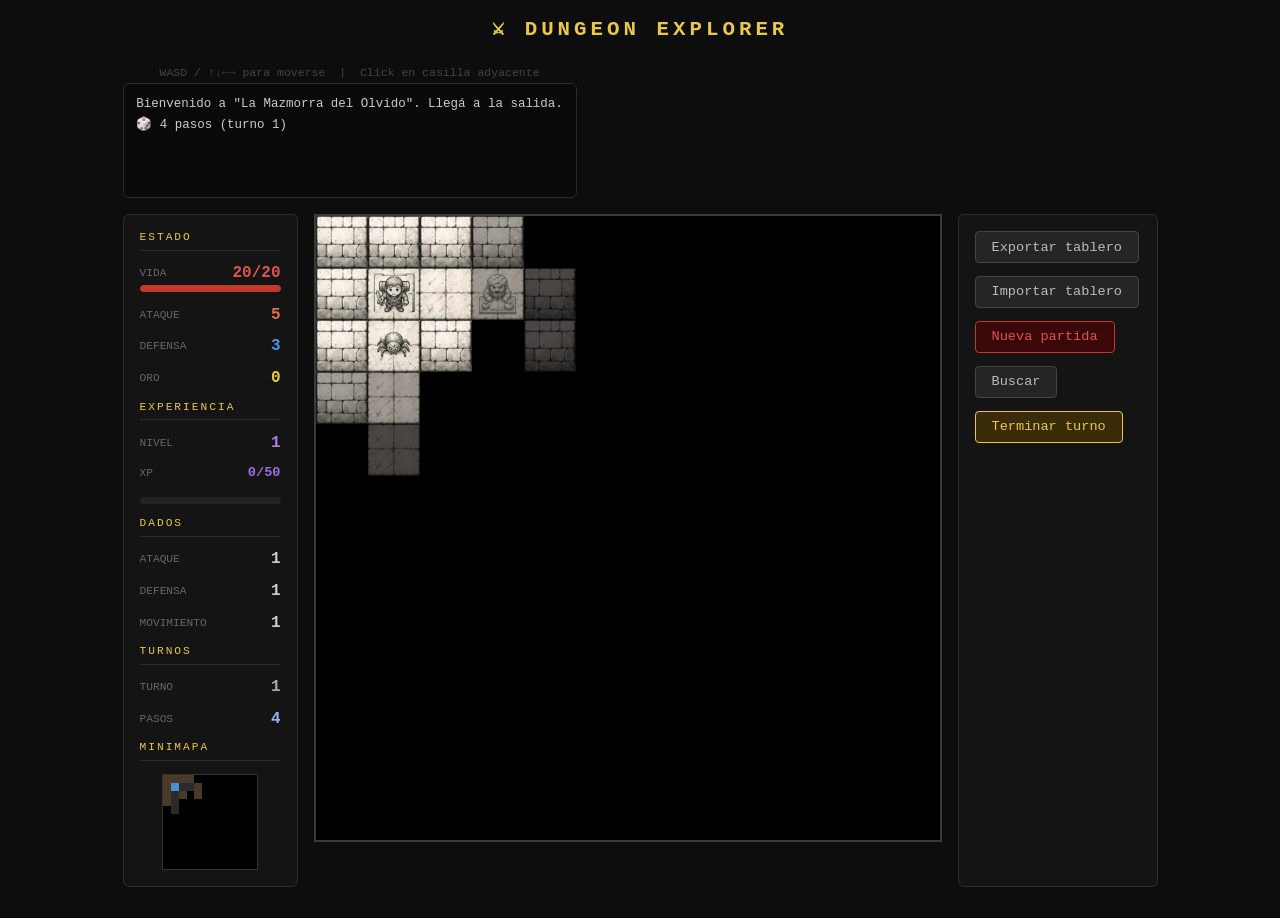
==== dungeon/index.html @ 42df68a1 "style(dungeon): Modificar layout Colocar los botones a la derecha del mapa en una columna." ====
<!DOCTYPE html>
<html lang="es">
<head>
<meta charset="UTF-8">
<meta name="viewport" content="width=device-width, initial-scale=1">
<title>Dungeon Explorer</title>
<link rel="stylesheet" href="css/style.css">
</head>
<body>

<h1>⚔ Dungeon Explorer</h1>

<div id="layout">

  <div id="header">
    <div id="log-wrap">
      <div id="controls">
        WASD / ↑↓←→ para moverse &nbsp;|&nbsp; Click en casilla adyacente
      </div>
      <div id="log"></div>
    </div>   
  </div>

  <div id="content">
    <div id="hud">
      <div class="hud-title">Estado</div>
      <div>
        <div class="stat-row">
          <span class="stat-label">Vida</span>
          <span class="stat-value" id="stat-hp-val">20/20</span>
        </div>
        <div class="bar-wrap"><div class="bar bar-hp" id="bar-hp" style="width:100%"></div></div>
      </div>
      <div class="stat-row"><span class="stat-label">Ataque</span><span class="stat-value" id="stat-atk-val">5</span></div>
      <div class="stat-row"><span class="stat-label">Defensa</span><span class="stat-value" id="stat-def-val">3</span></div>
      <div class="stat-row"><span class="stat-label">Oro</span><span class="stat-value" id="stat-gold-val">0</span></div>

      <div class="hud-title">Experiencia</div>
      <div class="stat-row"><span class="stat-label">Nivel</span><span class="stat-value" id="stat-level-val">1</span></div>
      <div class="stat-row">
        <span class="stat-label">XP</span>
        <span class="stat-value stat-xp" id="stat-xp-val">0/50</span>
      </div>
      <div class="bar-wrap"><div class="bar bar-xp" id="bar-xp" style="width:0%"></div></div>

      <div class="hud-title">Dados</div>
      <div class="stat-row">
        <span class="stat-label">Ataque</span>
        <span class="stat-value" id="stat-dice-atk">0</span>
      </div>
      <div class="stat-row">
        <span class="stat-label">Defensa</span>
        <span class="stat-value" id="stat-dice-def">0</span>
      </div>
      <div class="stat-row">
        <span class="stat-label">Movimiento</span>
        <span class="stat-value" id="stat-dice-mov">0</span>
      </div>

      <div class="hud-title">Turnos</div>
      <div class="stat-row"><span class="stat-label">Turno</span><span class="stat-value" id="stat-turns-val">0</span></div>
      <div class="stat-row"><span class="stat-label">Pasos</span><span class="stat-value" id="stat-steps-val">0</span></div>

      <div class="hud-title">Minimapa</div>
      <canvas id="minimap" width="12" height="12"></canvas>
    </div>

    <div>
      <div id="board" tabindex="0"></div>
    </div>

    <div id="io-bar">
      <button id="btn-export">Exportar tablero</button>
      <label><button id="btn-import-trigger">Importar tablero</button></label>
      <input type="file" id="file-import" accept=".json">
      <button class="danger" id="btn-restart">Nueva partida</button>
      <button id="btn-search">Buscar</button>
      <button id="btn-end-turn" class="primary">Terminar turno</button>
    </div>
  </div>  
</div>

<div id="overlay">
  <div id="modal">
    <h2 id="modal-title">Título</h2>
    <p id="modal-body">Cuerpo</p>
    <div id="modal-btns"></div>
  </div>
</div>

<script type="module" src="js/main.js"></script>
</body>
</html>
---- dungeon/css/style.css ----
*{box-sizing:border-box;margin:0;padding:0}

body{
  background:#0d0d0d;color:#ccc;font-family:monospace;
  display:flex;flex-direction:column;align-items:center;
  min-height:100vh;padding:1rem;user-select:none;
}

h1{color:#e8c84a;font-size:1.3rem;letter-spacing:4px;margin-bottom:.75rem;text-transform:uppercase}

#io-bar{
  display:flex;

  background:#141414;
  border:1px solid #2e2e2e;
  border-radius:6px;
  padding:1rem;width:175px;
  gap:.85rem;

  /* margin-bottom:.75rem;
  align-items:center;
  flex-wrap:wrap;
  justify-content:center; */

  flex-direction: column;
  align-items: flex-start;
  width: 200px;  
}
#io-bar input[type="file"]{display:none}

#layout{
  display:flex;gap:1rem;align-items:flex-start;flex-wrap:wrap;justify-content:center;
  flex-direction: column;
}

#header {
  display: flex;
  width: stretch;
}

#content {
  display: flex;
  gap: 1rem;
}

/* BOARD */
#board{display:grid;border:2px solid #3a3a3a;background:#000;outline:none}

.cell{
  width:52px;height:52px;position:relative;overflow:hidden;
  cursor:pointer;transition:filter .1s;
}
.cell:hover{filter:brightness(1.2)}
.cell.wall{cursor:default}
.cell.wall:hover{filter:none}

.cell-bg,.cell-entity{position:absolute;inset:0;width:100%;height:100%}
.cell-entity{display:flex;align-items:center;justify-content:center}
.cell-entity img {width:80%;height:80%}

/* fog states */
.cell.fog .cell-bg,.cell.fog .cell-entity{visibility:hidden}
.cell.fog{background:#000}
.cell.dim .cell-entity{opacity:var(--entity-opacity, .5)}
.cell.dim::after{content:'';position:absolute;inset:0;background:rgba(0,0,0,var(--overlay-opacity, .45));pointer-events:none}

/* HUD */
#hud{
  background:#141414;border:1px solid #2e2e2e;border-radius:6px;
  padding:1rem;width:175px;display:flex;flex-direction:column;gap:.85rem;
}
.hud-title{color:#e8c84a;font-size:.7rem;letter-spacing:2px;text-transform:uppercase;border-bottom:1px solid #2a2a2a;padding-bottom:.4rem}
.stat-row{display:flex;justify-content:space-between;align-items:center}
.stat-label{color:#666;font-size:.7rem;text-transform:uppercase}
.stat-value{font-size:1rem;font-weight:bold}
.bar-wrap{background:#222;height:7px;border-radius:4px;overflow:hidden;margin-top:3px}
.bar{height:100%;border-radius:4px;transition:width .3s}
.bar-hp{background:#c0392b}
.bar-xp{background:#7b52e0}
#stat-hp-val{color:#e05252}
#stat-gold-val{color:#e8c84a}
#stat-level-val{color:#b07de8}
.stat-xp{color:#9a6de0;font-size:.85rem}
#stat-atk-val{color:#e07052}
#stat-def-val{color:#5090e0}
#stat-turns-val{color:#aaa}
#stat-steps-val{color:#8ab4f8}
#minimap{width:96px;height:96px;image-rendering:pixelated;border:1px solid #333;align-self:center}

/* LOG */
#log-wrap{width:100%}
#log{
  background:#0a0a0a;border:1px solid #2a2a2a;border-radius:6px;
  padding:.6rem .8rem;height:115px;overflow-y:auto;
  font-size:.78rem;line-height:1.7;
}
.le{color:#888}
.le.combat{color:#e05252}
.le.loot{color:#e8c84a}
.le.ok{color:#52c88a}
.le.danger{color:#ff6b35}
.le.sys{color:#5090e0}
.le.dead{color:#ff0000;font-weight:bold}

/* MODAL */
#overlay{
  display:none;position:fixed;inset:0;background:rgba(0,0,0,.82);
  align-items:center;justify-content:center;z-index:50;
}
#overlay.on{display:flex}
#modal{
  background:#161616;border:2px solid #3a3a3a;border-radius:8px;
  padding:2rem;text-align:center;max-width:340px;width:90%;
}
#modal h2{color:#e8c84a;margin-bottom:.75rem;letter-spacing:2px}
#modal p{color:#aaa;line-height:1.7;margin-bottom:1.25rem;font-size:.9rem}
#modal-btns{display:flex;gap:.5rem;justify-content:center;flex-wrap:wrap}

button{
  background:#252525;border:1px solid #444;color:#bbb;
  padding:.45rem 1rem;border-radius:4px;cursor:pointer;
  font-family:monospace;font-size:.85rem;transition:background .15s,border-color .15s;
}
button:hover{background:#333;border-color:#777;color:#fff}
button.primary{background:#3a2c08;border-color:#e8c84a;color:#e8c84a}
button.primary:hover{background:#4a3a10}
button.danger{background:#3a0808;border-color:#c0392b;color:#e05252}
button.danger:hover{background:#4a1010}

#controls{margin-top:.6rem;font-size:.72rem;color:#444;text-align:center;line-height:1.8}
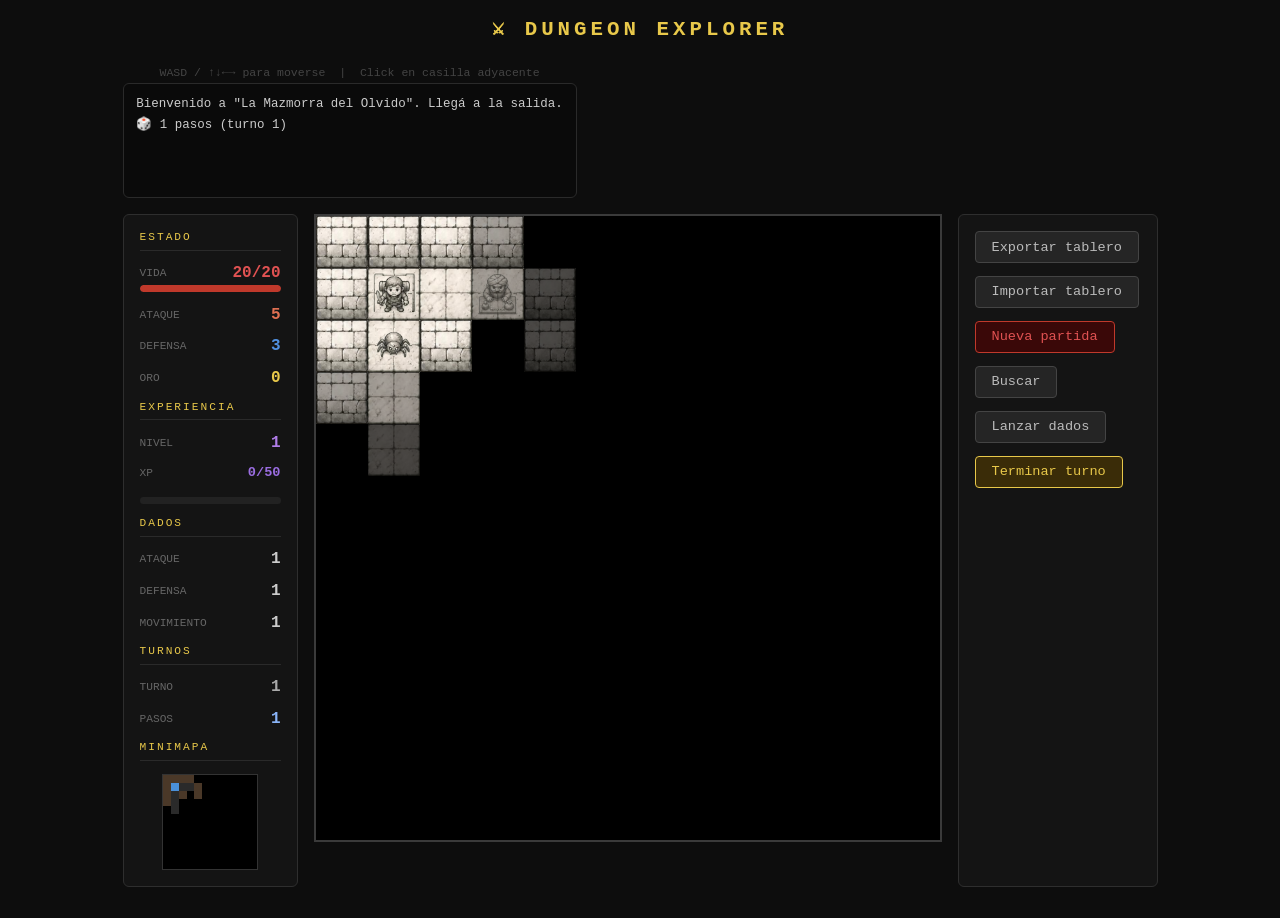
==== commit c5b51a9e: "feat(dungeon): Terminar turno y Lanzar dados" ====
--- a/dungeon/index.html
+++ b/dungeon/index.html
@@ -75,7 +75,8 @@
       <input type="file" id="file-import" accept=".json">
       <button class="danger" id="btn-restart">Nueva partida</button>
       <button id="btn-search">Buscar</button>
-      <button id="btn-end-turn" class="primary">Terminar turno</button>
+      <button id="btn-roll-dice">Lanzar dados</button>
+  <button id="btn-end-turn" class="primary">Terminar turno</button>
     </div>
   </div>  
 </div>
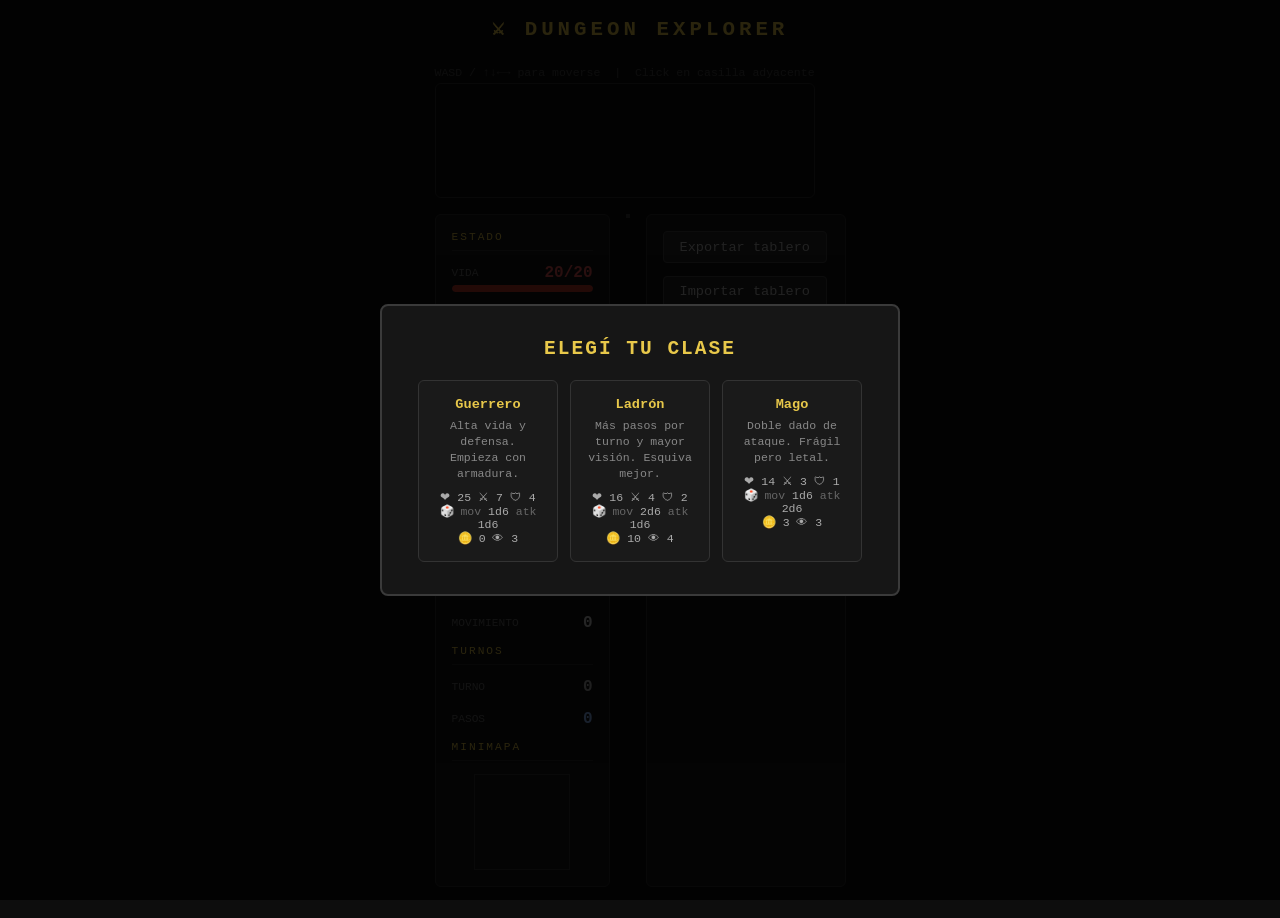
==== commit c0197063: "feat(dungeon): Elegir clase de jugador" ====
--- a/dungeon/index.html
+++ b/dungeon/index.html
@@ -89,6 +89,13 @@
   </div>
 </div>
 
+<div id="class-overlay">
+  <div id="class-modal">
+    <h2>Elegí tu clase</h2>
+    <div id="class-cards"></div>
+  </div>
+</div>
+
 <script type="module" src="js/main.js"></script>
 </body>
 </html>
--- a/dungeon/css/style.css
+++ b/dungeon/css/style.css
@@ -128,3 +128,26 @@
 button.danger:hover{background:#4a1010}
 
 #controls{margin-top:.6rem;font-size:.72rem;color:#444;text-align:center;line-height:1.8}
+
+/* CLASS SELECTOR */
+#class-overlay{
+  display:none;position:fixed;inset:0;background:rgba(0,0,0,.82);
+  align-items:center;justify-content:center;z-index:60;
+}
+#class-overlay.on{display:flex}
+#class-modal{
+  background:#161616;border:2px solid #3a3a3a;border-radius:8px;
+  padding:2rem;text-align:center;max-width:520px;width:92%;
+}
+#class-modal h2{color:#e8c84a;margin-bottom:1.25rem;letter-spacing:2px;text-transform:uppercase}
+#class-cards{display:flex;gap:.75rem;flex-wrap:wrap;justify-content:center}
+.class-card{
+  background:#1a1a1a;border:1px solid #333;border-radius:6px;
+  padding:1rem;width:140px;cursor:pointer;transition:border-color .15s,background .15s;
+  text-align:center;
+}
+.class-card:hover{background:#222;border-color:#e8c84a}
+.class-card h3{color:#e8c84a;font-size:.85rem;margin-bottom:.4rem}
+.class-card .class-desc{color:#888;font-size:.72rem;margin-bottom:.5rem;line-height:1.4}
+.class-card .class-stat{color:#aaa;font-size:.72rem}
+.class-card .class-stat span{color:#666}
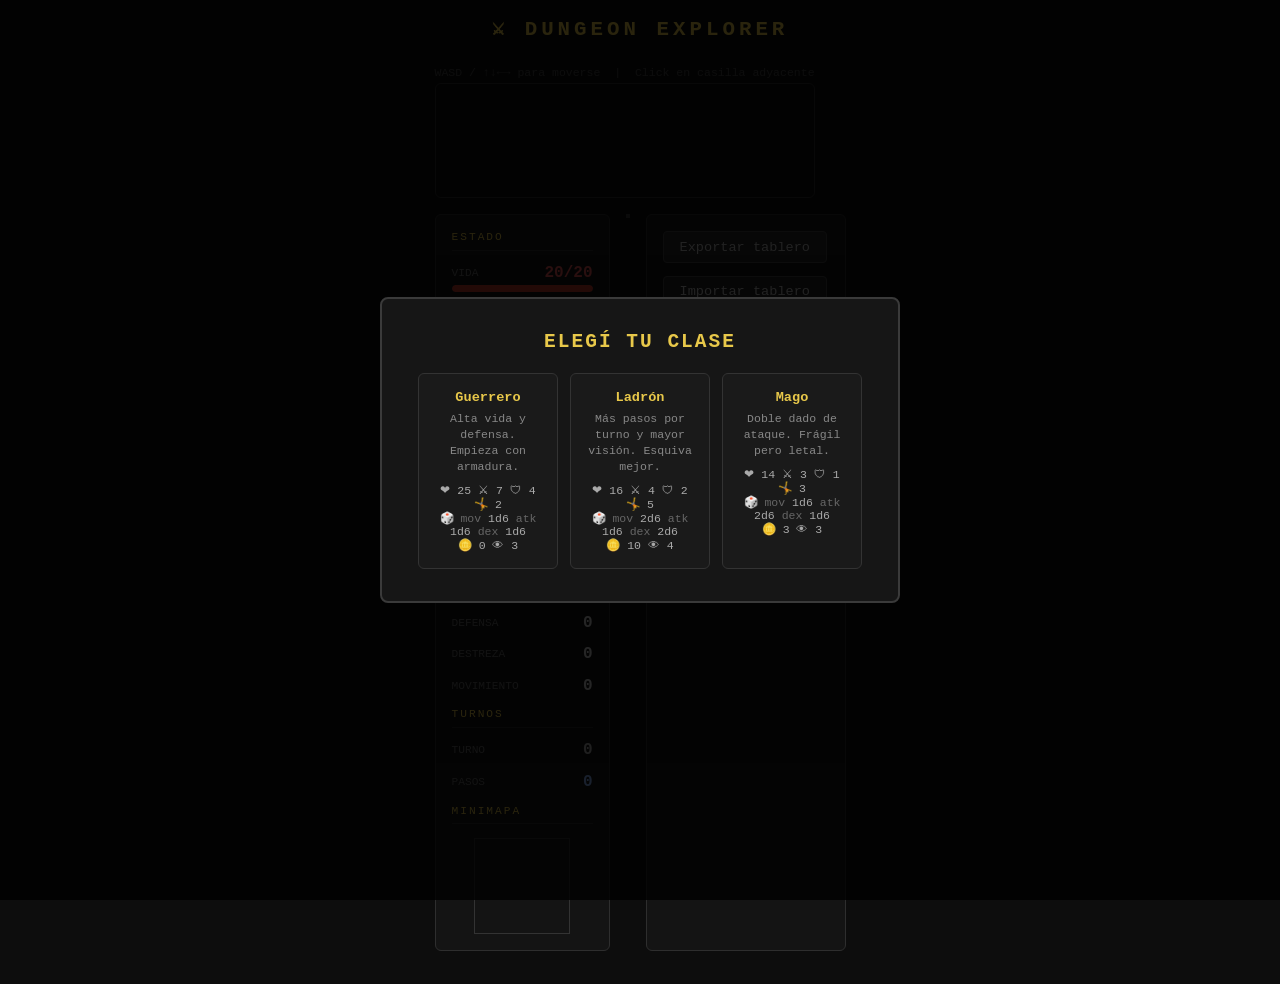
==== commit bb05fc43: "feat(dungeon): Agregar dex y dexDice a Jugador" ====
--- a/dungeon/index.html
+++ b/dungeon/index.html
@@ -33,6 +33,7 @@
       </div>
       <div class="stat-row"><span class="stat-label">Ataque</span><span class="stat-value" id="stat-atk-val">5</span></div>
       <div class="stat-row"><span class="stat-label">Defensa</span><span class="stat-value" id="stat-def-val">3</span></div>
+      <div class="stat-row"><span class="stat-label">Destreza</span><span class="stat-value" id="stat-dex-val">2</span></div>
       <div class="stat-row"><span class="stat-label">Oro</span><span class="stat-value" id="stat-gold-val">0</span></div>
 
       <div class="hud-title">Experiencia</div>
@@ -51,6 +52,10 @@
       <div class="stat-row">
         <span class="stat-label">Defensa</span>
         <span class="stat-value" id="stat-dice-def">0</span>
+      </div>
+      <div class="stat-row">
+        <span class="stat-label">Destreza</span>
+        <span class="stat-value" id="stat-dice-dex">0</span>
       </div>
       <div class="stat-row">
         <span class="stat-label">Movimiento</span>
--- a/dungeon/css/style.css
+++ b/dungeon/css/style.css
@@ -48,9 +48,9 @@
 
 .cell{
   width:52px;height:52px;position:relative;overflow:hidden;
-  cursor:pointer;transition:filter .1s;
+  cursor:pointer;
 }
-.cell:hover{filter:brightness(1.2)}
+.cell:hover{outline:1px solid rgba(255,255,255,0.12)}
 .cell.wall{cursor:default}
 .cell.wall:hover{filter:none}
 
@@ -151,3 +151,25 @@
 .class-card .class-desc{color:#888;font-size:.72rem;margin-bottom:.5rem;line-height:1.4}
 .class-card .class-stat{color:#aaa;font-size:.72rem}
 .class-card .class-stat span{color:#666}
+
+.cell.flash-dmg         { animation: flash-dmg         .4s ease-out; }
+.cell.flash-dmg-enemy   { animation: flash-dmg-enemy   .4s ease-out; }
+.cell.flash-loot        { animation: flash-loot        .4s ease-out; }
+.cell.flash-health      { animation: flash-health      .4s ease-out; }
+
+@keyframes flash-dmg {
+  0% { filter: brightness(5) saturate(3) sepia(1) hue-rotate(-20deg) drop-shadow(0 0 18px rgba(255,20,0,0.95)); }
+  100%{ filter: brightness(1) saturate(1) sepia(0) hue-rotate(0deg)  drop-shadow(0 0 0  transparent); }
+}
+@keyframes flash-dmg-enemy {
+  0% { filter: brightness(5) saturate(3) sepia(1) hue-rotate(200deg) drop-shadow(0 0 18px rgba(255,120,0,0.95)); }
+  100%{ filter: brightness(1) saturate(1) sepia(0) hue-rotate(0deg)  drop-shadow(0 0 0  transparent); }
+}
+@keyframes flash-loot {
+  0% { filter: brightness(5) saturate(3) sepia(1) hue-rotate(30deg)  drop-shadow(0 0 18px rgba(255,215,0,0.95)); }
+  100%{ filter: brightness(1) saturate(1) sepia(0) hue-rotate(0deg)  drop-shadow(0 0 0  transparent); }
+}
+@keyframes flash-health {
+  0% { filter: brightness(5) saturate(3) sepia(1) hue-rotate(280deg) drop-shadow(0 0 18px rgba(50,150,255,0.95)); }
+  100%{ filter: brightness(1) saturate(1) sepia(0) hue-rotate(0deg)  drop-shadow(0 0 0  transparent); }
+}
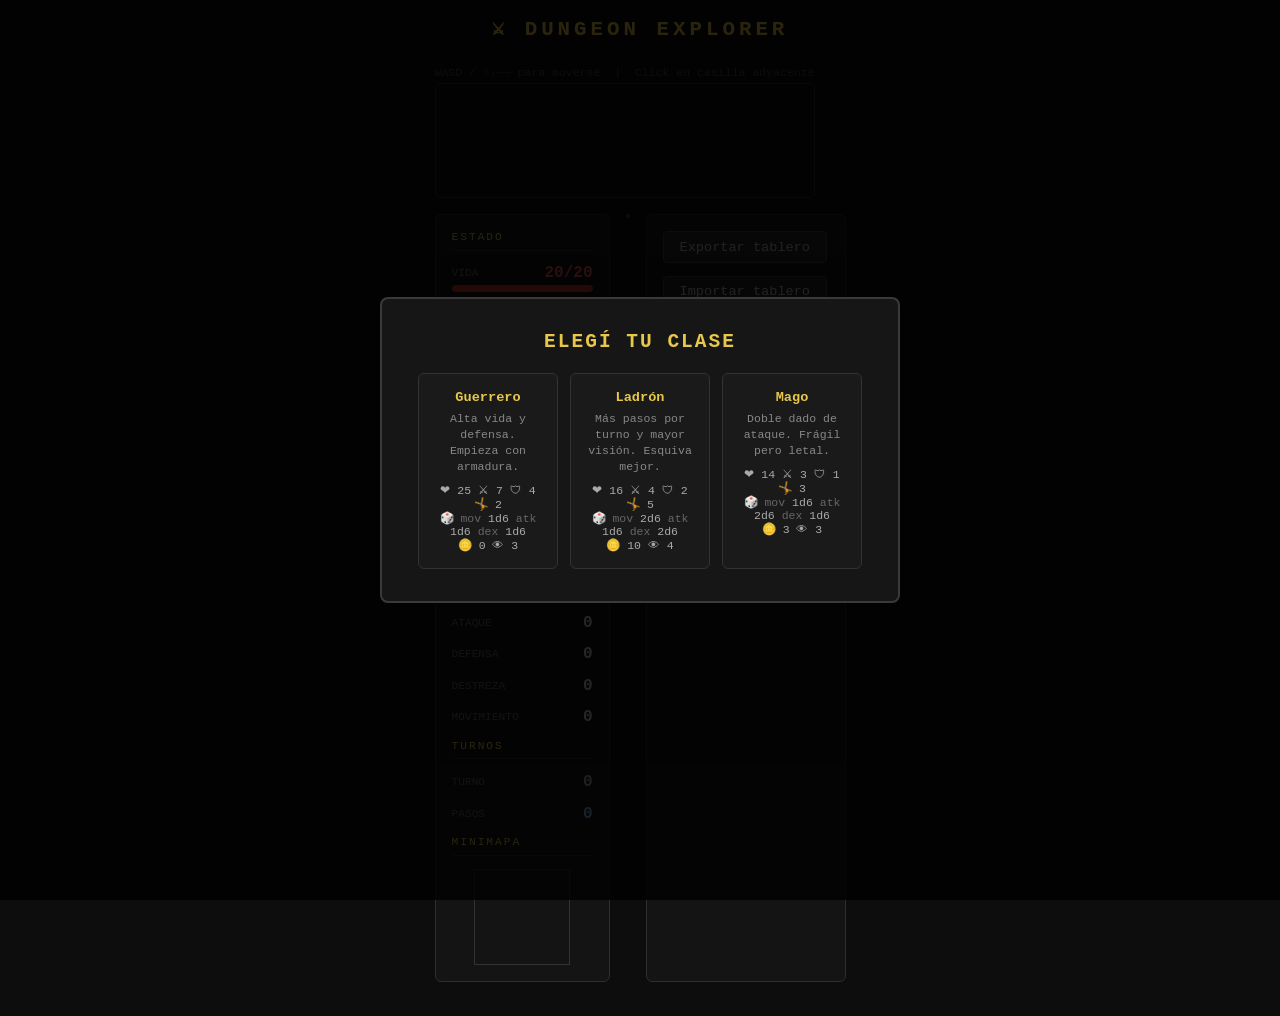
==== commit a8e20aee: "feat(dungeon): Agregar Puerta Cerrada y Llave" ====
--- a/dungeon/index.html
+++ b/dungeon/index.html
@@ -35,6 +35,7 @@
       <div class="stat-row"><span class="stat-label">Defensa</span><span class="stat-value" id="stat-def-val">3</span></div>
       <div class="stat-row"><span class="stat-label">Destreza</span><span class="stat-value" id="stat-dex-val">2</span></div>
       <div class="stat-row"><span class="stat-label">Oro</span><span class="stat-value" id="stat-gold-val">0</span></div>
+      <div class="stat-row"><span class="stat-label">Llaves</span><span class="stat-value" id="stat-keys-val">0</span></div>
 
       <div class="hud-title">Experiencia</div>
       <div class="stat-row"><span class="stat-label">Nivel</span><span class="stat-value" id="stat-level-val">1</span></div>
@@ -72,6 +73,34 @@
 
     <div>
       <div id="board" tabindex="0"></div>
+      <div id="editor-bar">
+        <div class="editor-section">
+          <div class="editor-section-title">Tiles</div>
+          <div class="palette">
+            <button data-tile="floor"    class="palette-btn active">▦ Floor</button>
+            <button data-tile="wall"     class="palette-btn">▧ Wall</button>
+            <button data-tile="exit"     class="palette-btn">🚪 Exit</button>
+            <button data-tile="entrance" class="palette-btn">🚪 Entr.</button>
+          <button data-tile="door"        class="palette-btn">🚪 Door</button>
+          <button data-tile="door_locked" class="palette-btn">🔒 Locked</button>
+        </div>
+      </div>
+      <div class="editor-section">
+        <div class="editor-section-title">Events</div>
+        <div class="palette">
+          <button data-event="enemy"    class="palette-btn">👾 Enemy</button>
+          <button data-event="treasure" class="palette-btn">💰 Chest</button>
+          <button data-event="potion"   class="palette-btn">🧪 Potion</button>
+          <button data-event="trap"     class="palette-btn">⚠ Trap</button>
+          <button data-event="npc"      class="palette-btn">🧙 NPC</button>
+          <button data-event="key"      class="palette-btn">🔑 Key</button>
+          <button data-event="__erase__" class="palette-btn erase">✕ Erase</button>
+          </div>
+        </div>
+        <div class="editor-actions">
+          <button id="btn-export-edited" class="primary">💾 Export</button>
+        </div>
+      </div>
     </div>
 
     <div id="io-bar">
@@ -81,7 +110,9 @@
       <button class="danger" id="btn-restart">Nueva partida</button>
       <button id="btn-search">Buscar</button>
       <button id="btn-roll-dice">Lanzar dados</button>
-  <button id="btn-end-turn" class="primary">Terminar turno</button>
+      <button id="btn-end-turn" class="primary">Terminar turno</button>
+      <div class="io-sep"></div>
+      <button id="btn-editor">✏️ Editor</button>
     </div>
   </div>  
 </div>
--- a/dungeon/css/style.css
+++ b/dungeon/css/style.css
@@ -79,6 +79,7 @@
 .bar-xp{background:#7b52e0}
 #stat-hp-val{color:#e05252}
 #stat-gold-val{color:#e8c84a}
+#stat-keys-val{color:#d4a050}
 #stat-level-val{color:#b07de8}
 .stat-xp{color:#9a6de0;font-size:.85rem}
 #stat-atk-val{color:#e07052}
@@ -129,6 +130,21 @@
 
 #controls{margin-top:.6rem;font-size:.72rem;color:#444;text-align:center;line-height:1.8}
 
+.io-sep{height:1px;background:#2e2e2e;width:100%;margin:.2rem 0}
+
+/* EDITOR */
+#editor-bar{display:none;background:#141414;border:1px solid #2e2e2e;border-radius:6px;padding:.75rem;margin-top:.75rem;flex-direction:column;gap:.75rem}
+#editor-bar.on{display:flex}
+#editor-bar .editor-section-title{color:#e8c84a;font-size:.7rem;letter-spacing:1px;text-transform:uppercase;border-bottom:1px solid #2a2a2a;padding-bottom:.35rem;margin-bottom:.4rem}
+#editor-bar .palette{display:flex;flex-wrap:wrap;gap:.35rem}
+#editor-bar .palette-btn{font-size:.72rem;padding:.3rem .5rem;background:#1a1a1a;border:1px solid #333;border-radius:4px;color:#888;cursor:pointer;transition:background .15s,border-color .15s,color .15s}
+#editor-bar .palette-btn:hover{background:#222;border-color:#555;color:#ccc}
+#editor-bar .palette-btn.active{border-color:#e8c84a;color:#e8c84a;background:#2a2008}
+#editor-bar .palette-btn.erase{border-color:#6b3030;color:#e06060}
+#editor-bar .palette-btn.erase.active{border-color:#e03030;color:#ff6060;background:#3a1010}
+#editor-bar .editor-actions{display:flex;gap:.5rem;justify-content:stretch}
+#editor-bar .editor-actions button{flex:1}
+
 /* CLASS SELECTOR */
 #class-overlay{
   display:none;position:fixed;inset:0;background:rgba(0,0,0,.82);
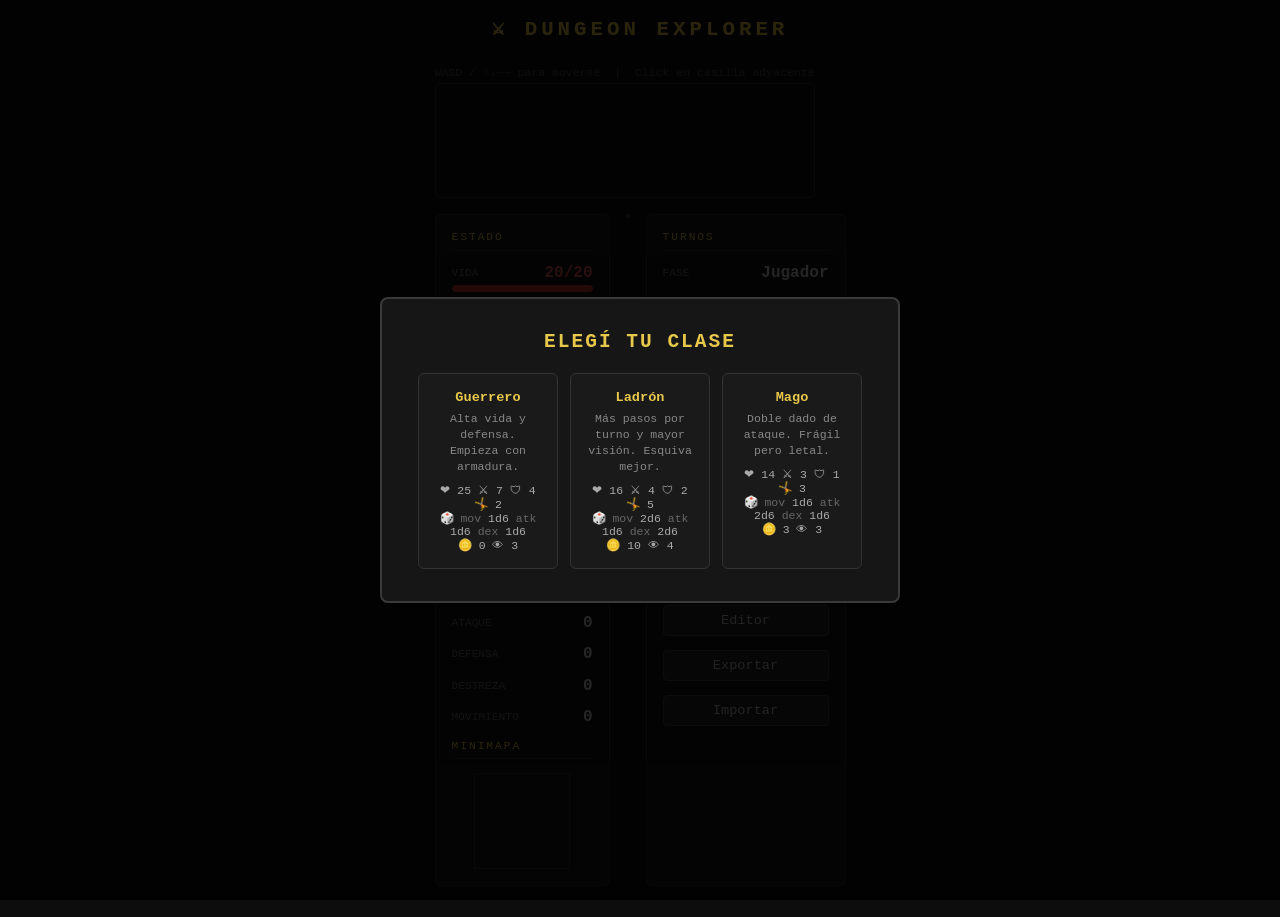
==== commit 3806e394: "feat(dungeon): Agregar Fase" ====
--- a/dungeon/index.html
+++ b/dungeon/index.html
@@ -31,19 +31,19 @@
         </div>
         <div class="bar-wrap"><div class="bar bar-hp" id="bar-hp" style="width:100%"></div></div>
       </div>
-      <div class="stat-row"><span class="stat-label">Ataque</span><span class="stat-value" id="stat-atk-val">5</span></div>
-      <div class="stat-row"><span class="stat-label">Defensa</span><span class="stat-value" id="stat-def-val">3</span></div>
-      <div class="stat-row"><span class="stat-label">Destreza</span><span class="stat-value" id="stat-dex-val">2</span></div>
-      <div class="stat-row"><span class="stat-label">Oro</span><span class="stat-value" id="stat-gold-val">0</span></div>
-      <div class="stat-row"><span class="stat-label">Llaves</span><span class="stat-value" id="stat-keys-val">0</span></div>
-
-      <div class="hud-title">Experiencia</div>
-      <div class="stat-row"><span class="stat-label">Nivel</span><span class="stat-value" id="stat-level-val">1</span></div>
       <div class="stat-row">
         <span class="stat-label">XP</span>
         <span class="stat-value stat-xp" id="stat-xp-val">0/50</span>
       </div>
-      <div class="bar-wrap"><div class="bar bar-xp" id="bar-xp" style="width:0%"></div></div>
+      <div class="bar-wrap"><div class="bar bar-xp" id="bar-xp" style="width:0%"></div></div>      
+      <div class="stat-row"><span class="stat-label">Nivel</span><span class="stat-value" id="stat-level-val">1</span></div>
+      <div class="stat-row"><span class="stat-label">Ataque</span><span class="stat-value" id="stat-atk-val">5</span></div>
+      <div class="stat-row"><span class="stat-label">Defensa</span><span class="stat-value" id="stat-def-val">3</span></div>
+      <div class="stat-row"><span class="stat-label">Destreza</span><span class="stat-value" id="stat-dex-val">2</span></div>
+
+      <div class="hud-title">Mochila</div>
+      <div class="stat-row"><span class="stat-label">Oro</span><span class="stat-value" id="stat-gold-val">0</span></div>
+      <div class="stat-row"><span class="stat-label">Llaves</span><span class="stat-value" id="stat-keys-val">0</span></div>
 
       <div class="hud-title">Dados</div>
       <div class="stat-row">
@@ -62,10 +62,6 @@
         <span class="stat-label">Movimiento</span>
         <span class="stat-value" id="stat-dice-mov">0</span>
       </div>
-
-      <div class="hud-title">Turnos</div>
-      <div class="stat-row"><span class="stat-label">Turno</span><span class="stat-value" id="stat-turns-val">0</span></div>
-      <div class="stat-row"><span class="stat-label">Pasos</span><span class="stat-value" id="stat-steps-val">0</span></div>
 
       <div class="hud-title">Minimapa</div>
       <canvas id="minimap" width="12" height="12"></canvas>
@@ -104,15 +100,22 @@
     </div>
 
     <div id="io-bar">
-      <button id="btn-export">Exportar tablero</button>
-      <label><button id="btn-import-trigger">Importar tablero</button></label>
+      <div class="hud-title">Turnos</div>
+      <div class="stat-row"><span class="stat-label">Fase</span><span class="stat-value" id="stat-phase-val">Jugador</span></div>      
+      <div class="stat-row"><span class="stat-label">Turno</span><span class="stat-value" id="stat-turns-val">0</span></div>
+      <div class="stat-row"><span class="stat-label">Pasos</span><span class="stat-value" id="stat-steps-val">0</span></div>     
+
+      <div class="hud-title">Acciones</div>
       <input type="file" id="file-import" accept=".json">
       <button class="danger" id="btn-restart">Nueva partida</button>
       <button id="btn-search">Buscar</button>
       <button id="btn-roll-dice">Lanzar dados</button>
       <button id="btn-end-turn" class="primary">Terminar turno</button>
-      <div class="io-sep"></div>
-      <button id="btn-editor">✏️ Editor</button>
+
+      <div class="hud-title">Mapa</div>
+      <button id="btn-editor">Editor</button>
+      <button id="btn-export">Exportar</button>
+      <button id="btn-import-trigger">Importar</button>
     </div>
   </div>  
 </div>
--- a/dungeon/css/style.css
+++ b/dungeon/css/style.css
@@ -23,9 +23,10 @@
   justify-content:center; */
 
   flex-direction: column;
-  align-items: flex-start;
+  /* align-items: flex-start; */
   width: 200px;  
 }
+
 #io-bar input[type="file"]{display:none}
 
 #layout{
@@ -86,6 +87,8 @@
 #stat-def-val{color:#5090e0}
 #stat-turns-val{color:#aaa}
 #stat-steps-val{color:#8ab4f8}
+#stat-phase-val.phase-player{color:#52c88a}
+#stat-phase-val.phase-enemy{color:#e05252}
 #minimap{width:96px;height:96px;image-rendering:pixelated;border:1px solid #333;align-self:center}
 
 /* LOG */
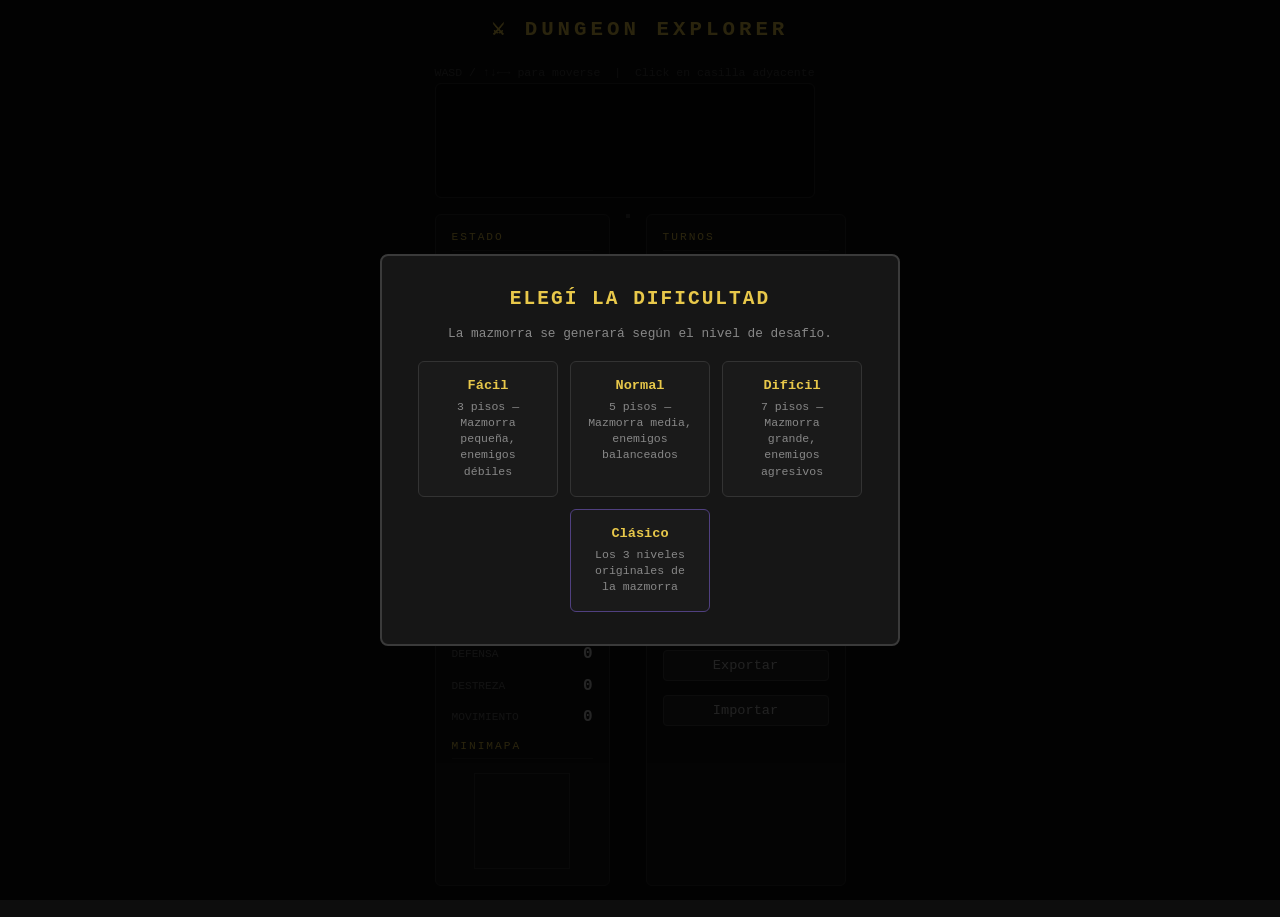
==== commit cf705f62: "feat(dungeon): Generar Niveles por Dificultad" ====
--- a/dungeon/index.html
+++ b/dungeon/index.html
@@ -128,6 +128,14 @@
   </div>
 </div>
 
+<div id="difficulty-overlay">
+  <div id="difficulty-modal">
+    <h2>Elegí la dificultad</h2>
+    <p>La mazmorra se generará según el nivel de desafío.</p>
+    <div id="difficulty-cards"></div>
+  </div>
+</div>
+
 <div id="class-overlay">
   <div id="class-modal">
     <h2>Elegí tu clase</h2>
--- a/dungeon/css/style.css
+++ b/dungeon/css/style.css
@@ -148,6 +148,30 @@
 #editor-bar .editor-actions{display:flex;gap:.5rem;justify-content:stretch}
 #editor-bar .editor-actions button{flex:1}
 
+/* DIFFICULTY SELECTOR */
+#difficulty-overlay{
+  display:none;position:fixed;inset:0;background:rgba(0,0,0,.82);
+  align-items:center;justify-content:center;z-index:70;
+}
+#difficulty-overlay.on{display:flex}
+#difficulty-modal{
+  background:#161616;border:2px solid #3a3a3a;border-radius:8px;
+  padding:2rem;text-align:center;max-width:520px;width:92%;
+}
+#difficulty-modal h2{color:#e8c84a;margin-bottom:1rem;letter-spacing:2px;text-transform:uppercase}
+#difficulty-modal p{color:#888;font-size:.8rem;margin-bottom:1.25rem}
+#difficulty-cards{display:flex;gap:.75rem;flex-wrap:wrap;justify-content:center}
+.difficulty-card{
+  background:#1a1a1a;border:1px solid #333;border-radius:6px;
+  padding:1rem;width:140px;cursor:pointer;transition:border-color .15s,background .15s;
+  text-align:center;
+}
+.difficulty-card:hover{background:#222;border-color:#e8c84a}
+.difficulty-card h3{color:#e8c84a;font-size:.85rem;margin-bottom:.4rem}
+.difficulty-card .difficulty-desc{color:#888;font-size:.72rem;line-height:1.4}
+.difficulty-card.classic{border-color:#504080}
+.difficulty-card.classic:hover{border-color:#8060d0}
+
 /* CLASS SELECTOR */
 #class-overlay{
   display:none;position:fixed;inset:0;background:rgba(0,0,0,.82);
